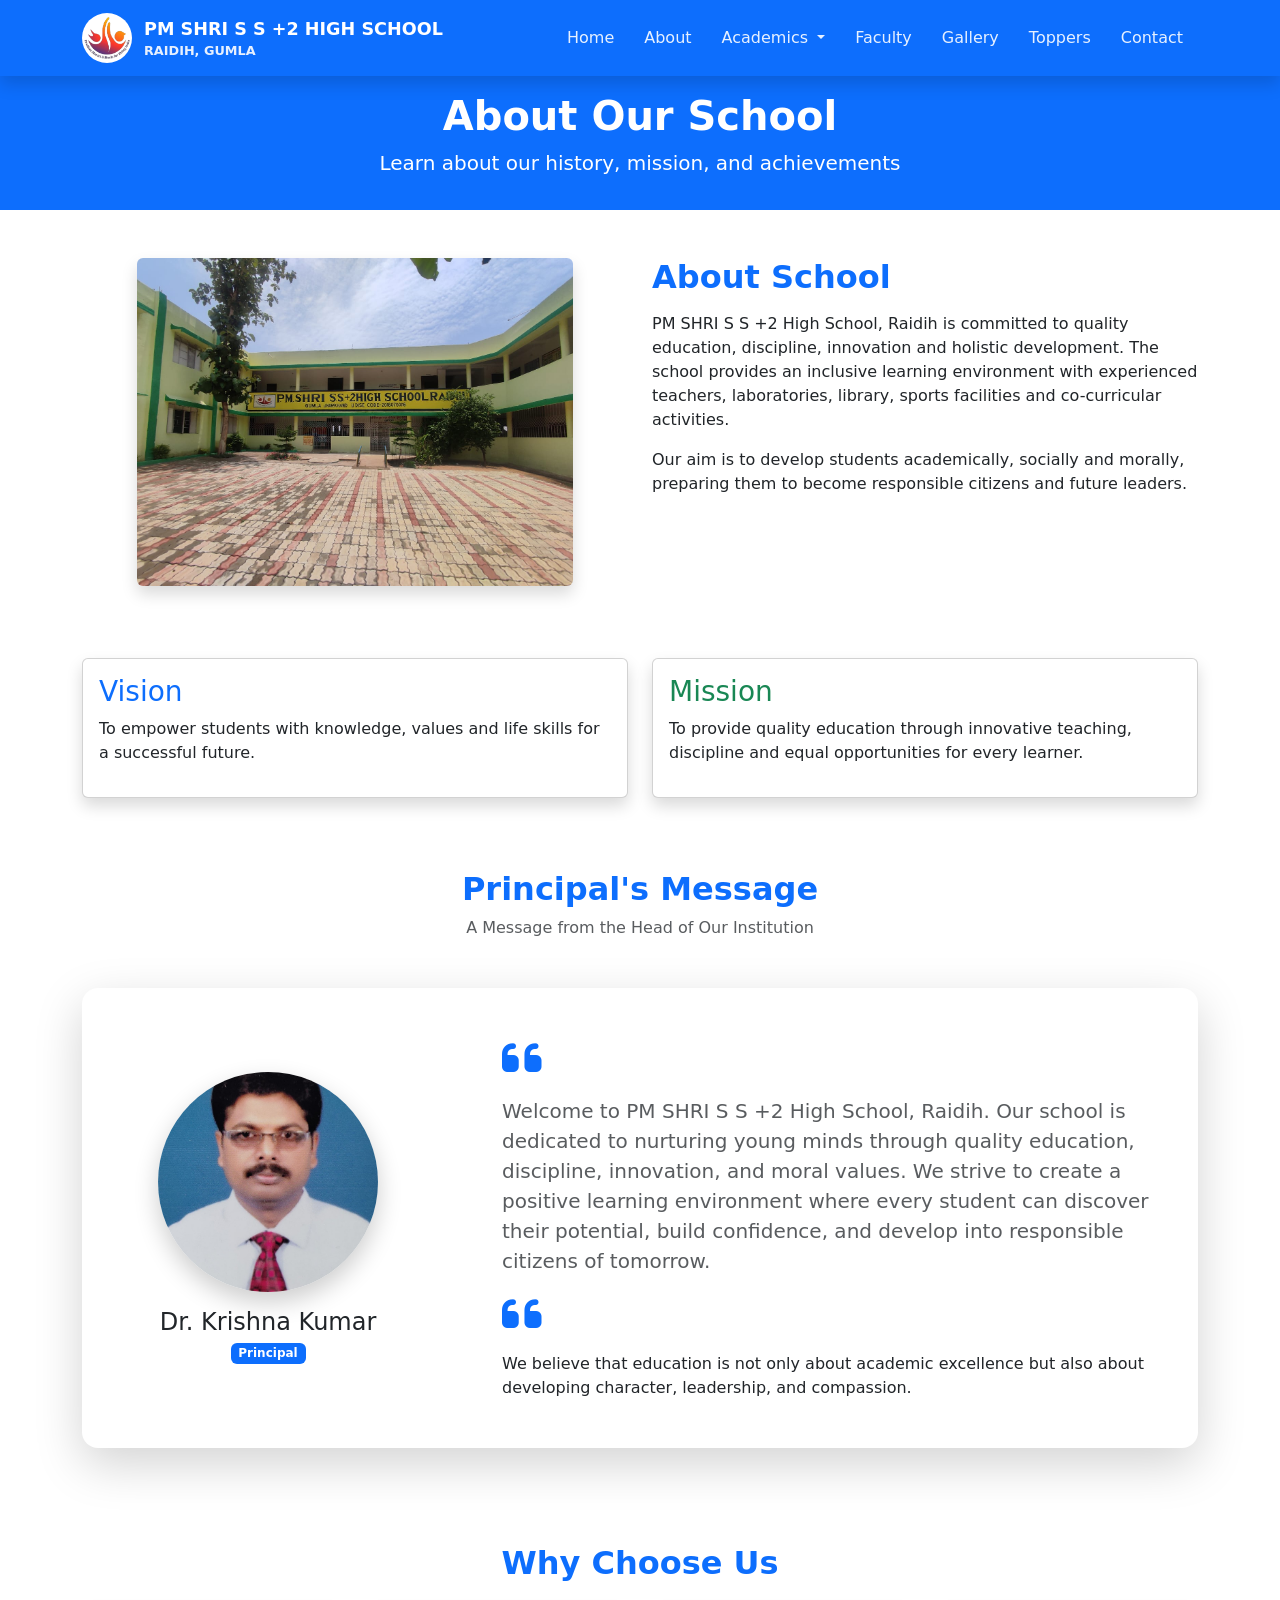
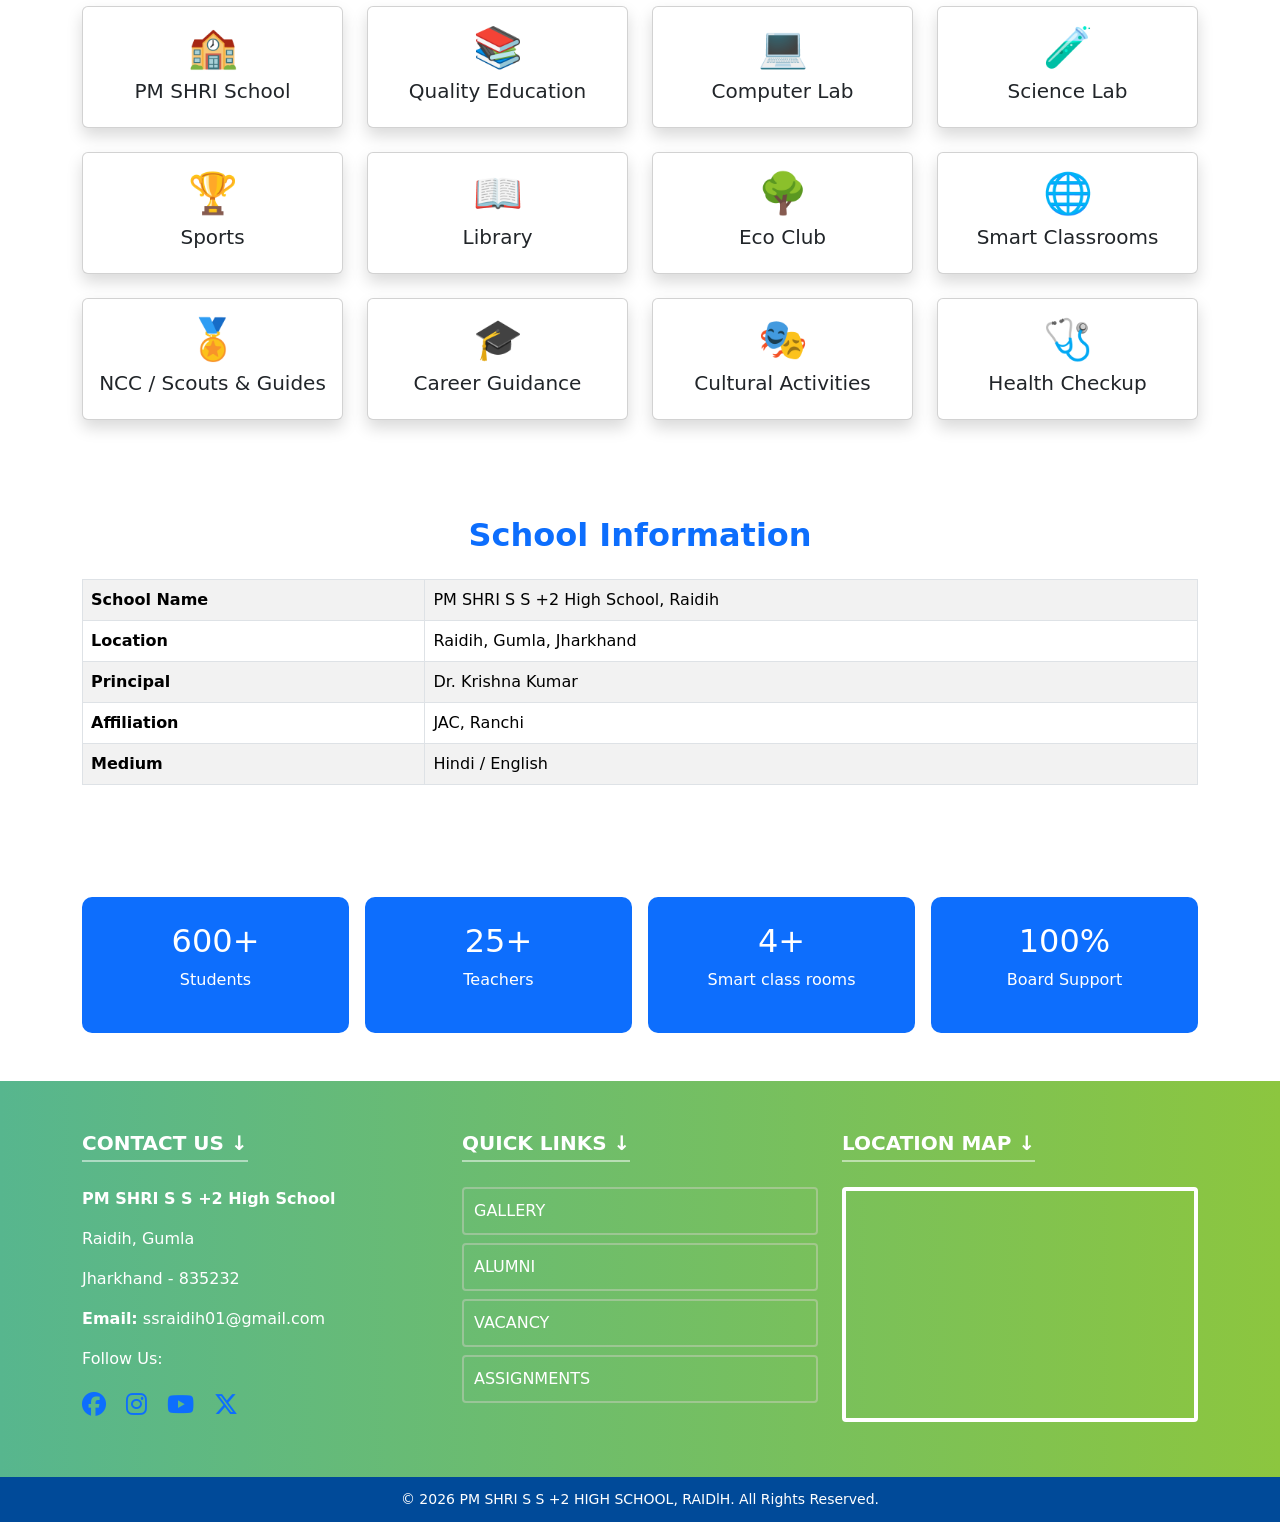
==== about.html @ f0190d41 "Add files via upload First upload of school website" ====
<!DOCTYPE html>
<html lang="en">

<head>
    <meta charset="UTF-8">
    <meta name="viewport" content="width=device-width, initial-scale=1.0">
    <title>About Our School | PM SHRI S S +2 High School Raidih</title>

    <!-- Bootstrap CSS -->
    <link href="https://cdn.jsdelivr.net/npm/bootstrap@5.3.2/dist/css/bootstrap.min.css" rel="stylesheet">

    <!-- Font Awesome for icons -->
    <link rel="stylesheet" href="https://cdnjs.cloudflare.com/ajax/libs/font-awesome/6.5.0/css/all.min.css">

    <!-- Custom CSS -->
    <link rel="stylesheet" href="css/about.css">
</head>

<body>

    <!-- Navbar placeholder -->
    <div id="navbar"></div>

    <!-- Page Header -->
    <section class="bg-primary text-white text-center py-3">
        <div class="container">
            <h1 class="fw-bold">About Our School</h1>
            <p class="lead">Learn about our history, mission, and achievements</p>
        </div>
    </section>

    <!-- About Content -->
 
<div class="container py-5">
    <div class="row align-items-start g-4">

        <!-- Image -->
        <div class="col-lg-6 text-center">
            <img src="/images/1.jpeg"
                 class="img-fluid rounded shadow about-img"
                 alt="About School" >
        </div>

        <!-- About Content -->
        <div class="col-lg-6">
            <h2 class="section-title mb-3">About School</h2>

            <p class="mb-3">
                PM SHRI S S +2 High School, Raidih is committed to quality education,
                discipline, innovation and holistic development. The school provides
                an inclusive learning environment with experienced teachers,
                laboratories, library, sports facilities and co-curricular activities.
            </p>

            <p>
                Our aim is to develop students academically, socially and morally,
                preparing them to become responsible citizens and future leaders.
            </p>
        </div>

    </div>
</div>

        <div class="container py-4">
            <div class="row g-4">
                <div class="col-md-6">
                    <div class="card h-100 shadow">
                        <div class="card-body">
                            <h3 class="text-primary">Vision</h3>
                            <p>To empower students with knowledge, values and life skills for a successful future.</p>
                        </div>
                    </div>
                </div>
                <div class="col-md-6">
                    <div class="card h-100 shadow">
                        <div class="card-body">
                            <h3 class="text-success">Mission</h3>
                            <p>To provide quality education through innovative teaching, discipline and equal
                                opportunities for every learner.</p>
                        </div>
                    </div>
                </div>
            </div>
        </div>
       


<section class="container py-5">

    <div class="text-center mb-5">
        <h2 class="section-title fw-bold">Principal's Message</h2>
        <p class="text-muted">A Message from the Head of Our Institution</p>
    </div>

    <div class="card border-0 shadow-lg rounded-4 overflow-hidden">

        <div class="row g-0 align-items-center">

            <!-- Principal Photo -->
            <div class="col-lg-4 text-center  py-4">

                <img src="images/Principal.jpeg"
                    class="principal-img"
                    alt="Principal">

                <h4 class="mt-3 mb-1">Dr. Krishna Kumar</h4>

                <span class="badge bg-primary ">
                    Principal
                </span>

            </div>

            <!-- Message -->
            <div class="col-lg-8">

                <div class="card-body p-5">

                    <i class="fa-solid fa-quote-left quote-icon"></i>

                    <p class="lead text-muted">

                        Welcome to PM SHRI S S +2 High School, Raidih.

                        Our school is dedicated to nurturing young minds through
                        quality education, discipline, innovation, and moral values.
                        We strive to create a positive learning environment where
                        every student can discover their potential, build confidence,
                        and develop into responsible citizens of tomorrow.

                    </p>
                    <i class="fa-solid fa-quote-left quote-icon"></i>

                    <p class="mb-0">

                        We believe that education is not only about academic excellence
                        but also about developing character, leadership, and compassion.

                    </p>

                </div>

            </div>

        </div>

    </div>

</section>



        <div class="container py-5">
            <h2 class="section-title text-center mb-4">Why Choose Us</h2>
            <div class="row g-4">
                 <div class="col-md-3">
                    <div class="card icon-card shadow text-center">
                        <div class="card-body">
                            <h1>🏫</h1>
                            <h5>PM SHRI School</h5>
                        </div>
                    </div>
                </div>
                <div class="col-md-3">
                    <div class="card icon-card shadow text-center">
                        <div class="card-body">
                            <h1>📚</h1>
                            <h5>Quality Education</h5>
                        </div>
                    </div>
                </div>
                <div class="col-md-3">
                    <div class="card icon-card shadow text-center">
                        <div class="card-body">
                            <h1>💻</h1>
                            <h5>Computer Lab</h5>
                        </div>
                    </div>
                </div>
                <div class="col-md-3">
                    <div class="card icon-card shadow text-center">
                        <div class="card-body">
                            <h1>🧪</h1>
                            <h5>Science Lab</h5>
                        </div>
                    </div>
                </div>
                <div class="col-md-3">
                    <div class="card icon-card shadow text-center">
                        <div class="card-body">
                            <h1>🏆</h1>
                            <h5>Sports</h5>
                        </div>
                    </div>
                </div>

                <div class="col-md-3">
                    <div class="card icon-card shadow text-center">
                        <div class="card-body">
                            <h1>📖</h1>
                    <h5>Library</h5>
                        </div>
                    </div>
                </div><div class="col-md-3">
                    <div class="card icon-card shadow text-center">
                        <div class="card-body">
                            <h1>🌳</h1>
                    <h5>Eco Club</h5>
                        </div>
                    </div>
                </div><div class="col-md-3">
                    <div class="card icon-card shadow text-center">
                        <div class="card-body">
                            <h1>🌐</h1>
                    <h5>Smart Classrooms</h5> 
                        </div>
                    </div>
                </div>
                <div class="col-md-3">
                    <div class="card icon-card shadow text-center">
                        <div class="card-body">
                            <h1>🏅</h1>
                    <h5>NCC / Scouts & Guides</h5>
                        </div>
                    </div>
                </div><div class="col-md-3">
                    <div class="card icon-card shadow text-center">
                        <div class="card-body">
                            <h1>🎓</h1>
                    <h5>Career Guidance</h5> 
                        </div>
                    </div>
                </div><div class="col-md-3">
                    <div class="card icon-card shadow text-center">
                        <div class="card-body">
                            <h1>🎭</h1>
                    <h5>Cultural Activities</h5>
                        </div>
                    </div>
                </div><div class="col-md-3">
                    <div class="card icon-card shadow text-center">
                        <div class="card-body">
                             <h1>🩺</h1>
                    <h5>Health Checkup</h5>
                        </div>
                    </div>
                </div>
            </div>
        </div>
        <div class="container py-5">
            <h2 class="section-title text-center mb-4">School Information</h2>
            <table class="table table-bordered table-striped">
                <tr>
                    <th>School Name</th>
                    <td>PM SHRI S S +2 High School, Raidih</td>
                </tr>
                <tr>
                    <th>Location</th>
                    <td>Raidih, Gumla, Jharkhand</td>
                </tr>
                <tr>
                    <th>Principal</th>
                    <td>Dr. Krishna Kumar</td>
                </tr>
                <tr>
                    <th>Affiliation</th>
                    <td>JAC, Ranchi</td>
                </tr>
                <tr>
                    <th>Medium</th>
                    <td>Hindi / English</td>
                </tr>
            </table>
        </div>
        <div class="container py-5">
            <div class="row text-center g-3">
                <div class="col-md-3">
                    <div class="counter">
                        <h2>600+</h2>
                        <p>Students</p>
                    </div>
                </div>
                <div class="col-md-3">
                    <div class="counter">
                        <h2>25+</h2>
                        <p>Teachers</p>
                    </div>
                </div>
                <div class="col-md-3">
                    <div class="counter">
                        <h2>4+</h2>
                        <p>Smart class rooms</p>
                    </div>
                </div>
                <div class="col-md-3">
                    <div class="counter">
                        <h2>100%</h2>
                        <p>Board Support</p>
                    </div>
                </div>
            </div>
        </div>
       





    <!-- Footer placeholder -->
    <div id="footer"></div>

    <!-- Bootstrap JS -->
    <script src="https://cdn.jsdelivr.net/npm/bootstrap@5.3.2/dist/js/bootstrap.bundle.min.js"></script>

    <!-- Custom JS -->
    <script src="js/script.js"></script>

</body>

</html>
---- css/about.css ----
body {
    font-family: Arial, sans-serif;
    background:#ffffff;
    
}

.hero {
    background: linear-gradient(rgba(0, 0, 0, .6), rgba(0, 0, 0, .6)), url('/images/1.jpeg') center/cover;
    height: 380px;
    color: #fff;
    display: flex;
    align-items: center;
    justify-content: center;
    text-align: center
}

.section-title {
    font-weight: 700;
    color: #0d6efd
}

.about-img{
    width:80%;
    max-width:fit-content;
    height:auto;
    object-fit:cover;
    border-radius:12px;
}

/* css */
.section-title{
    color:#0d6efd;
    font-weight:700;
}

.principal-img{
    width:220px;
    height:220px;
    object-fit:cover;
    border-radius:50%;
    box-shadow:0 10px 25px rgba(0,0,0,.2);
}

.quote-icon{
    font-size:45px;
    color:#0d6efd;
    margin-bottom:15px;
}

.icon-card {
    transition: transform 0.4s ease, box-shadow 0.4s ease;
}


.icon-card:hover {
    transform: translateY(-5px);
    box-shadow: 0 12px 25px rgba(0, 0, 0, 0.15);
}

.counter {
    background: #0d6efd;
    color: #fff;
    border-radius: 10px;
    padding: 25px
}

footer {
    background: #212529;
    color: #fff;
    padding: 20px
}
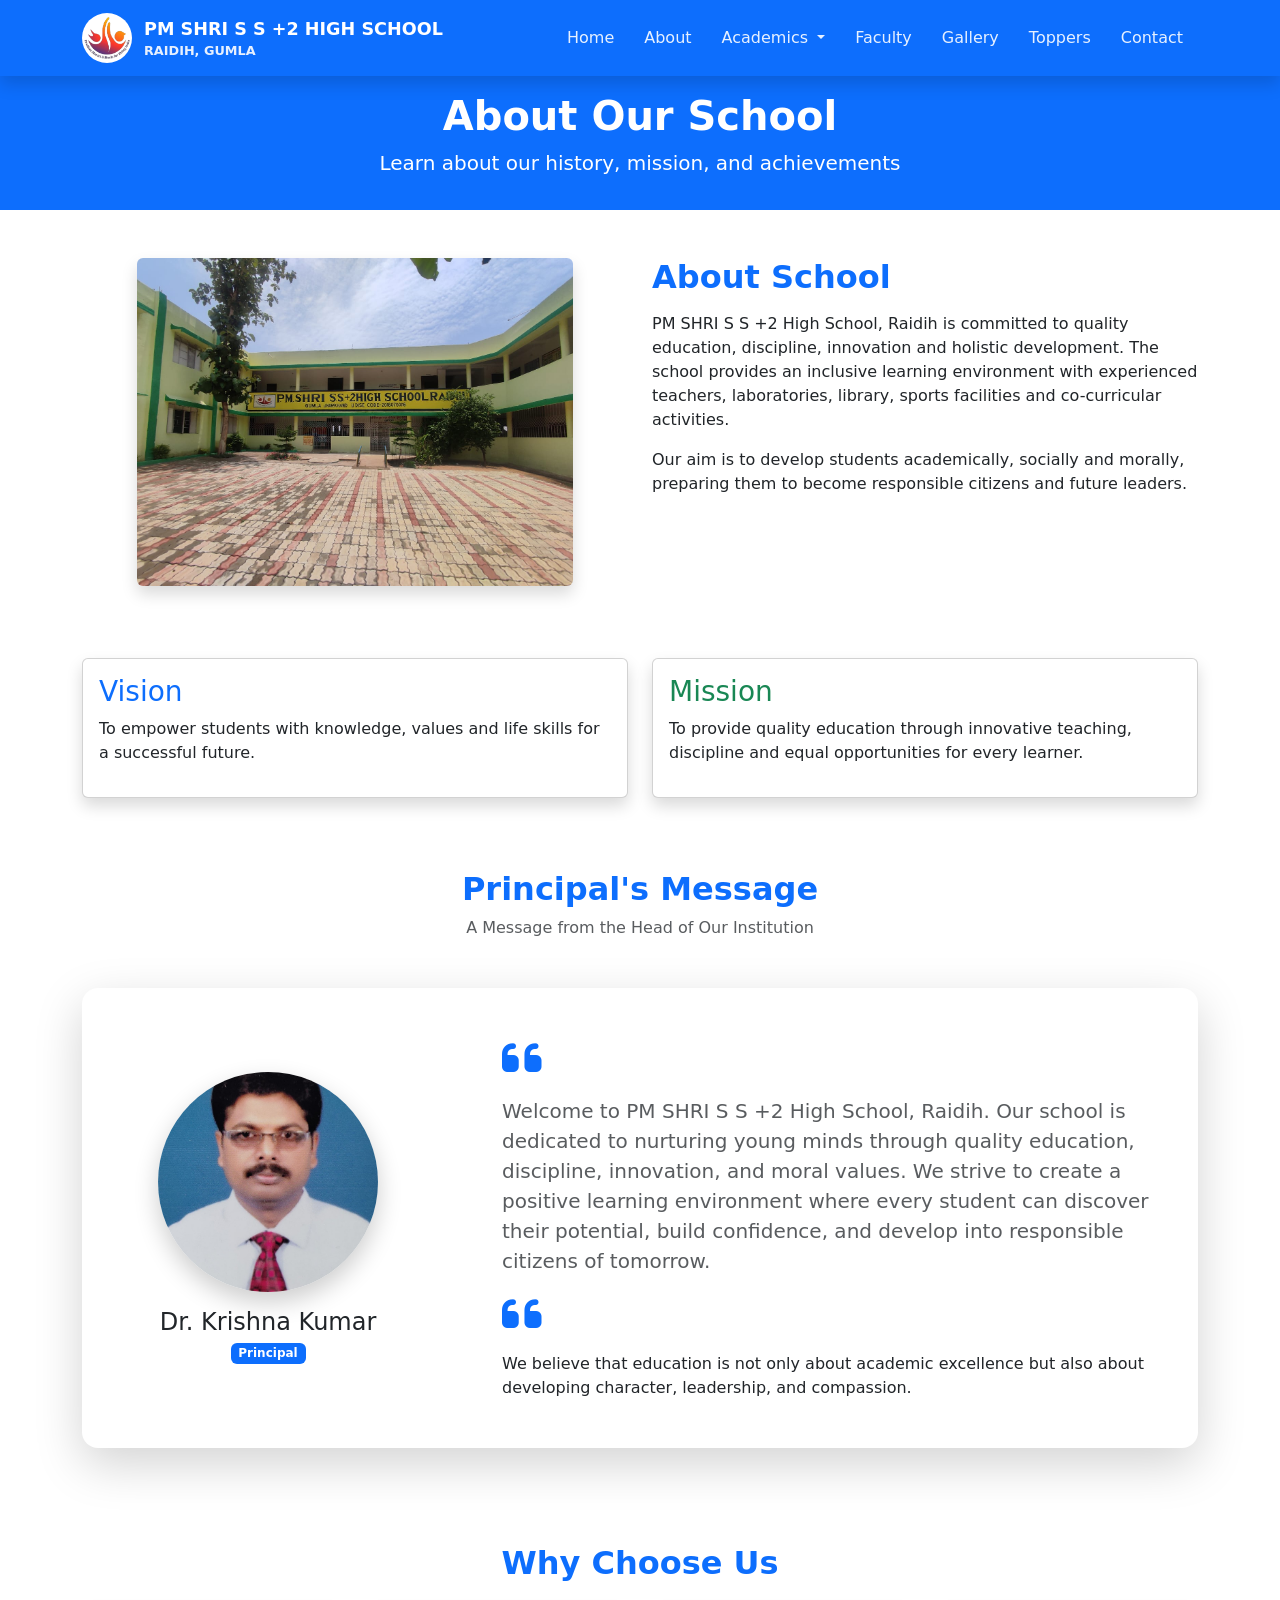
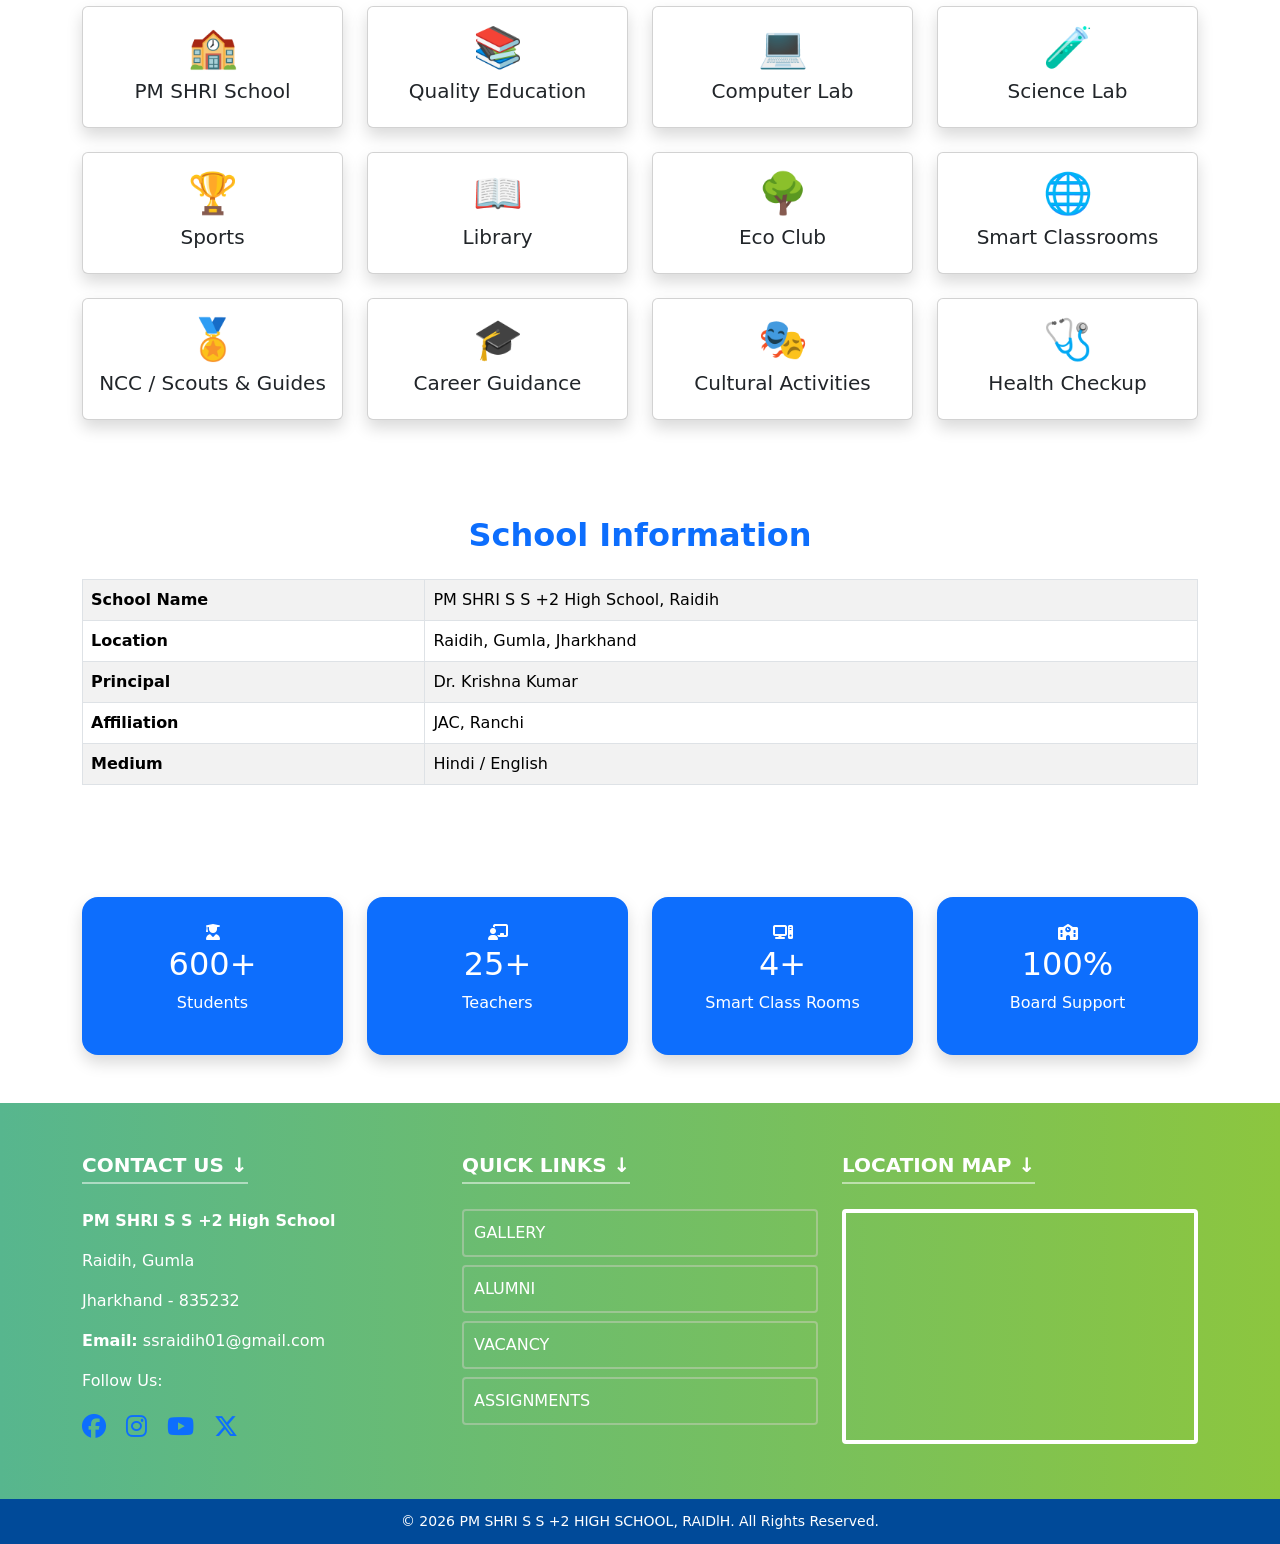
==== commit 7c52706b: "Update about.html" ====
--- a/about.html
+++ b/about.html
@@ -36,7 +36,7 @@
 
         <!-- Image -->
         <div class="col-lg-6 text-center">
-            <img src="/images/1.jpeg"
+            <img src="images/1.jpeg"
                  class="img-fluid rounded shadow about-img"
                  alt="About School" >
         </div>
@@ -272,34 +272,48 @@
                 </tr>
             </table>
         </div>
-        <div class="container py-5">
-            <div class="row text-center g-3">
-                <div class="col-md-3">
-                    <div class="counter">
-                        <h2>600+</h2>
-                        <p>Students</p>
-                    </div>
-                </div>
-                <div class="col-md-3">
-                    <div class="counter">
-                        <h2>25+</h2>
-                        <p>Teachers</p>
-                    </div>
-                </div>
-                <div class="col-md-3">
-                    <div class="counter">
-                        <h2>4+</h2>
-                        <p>Smart class rooms</p>
-                    </div>
-                </div>
-                <div class="col-md-3">
-                    <div class="counter">
-                        <h2>100%</h2>
-                        <p>Board Support</p>
-                    </div>
-                </div>
-            </div>
-        </div>
+<div class="container py-5">
+
+    <div class="row text-center g-4">
+
+        <div class="col-lg-3 col-md-6 col-6">
+            <div class="counter shadow rounded-4 p-4 h-100">
+                <i class="fa-solid fa-user-graduate"></i>
+                <h2>600+</h2>
+                <p>Students</p>
+            </div>
+        </div>
+
+
+        <div class="col-lg-3 col-md-6 col-6">
+            <div class="counter shadow rounded-4 p-4 h-100">
+                <i class="fa-solid fa-chalkboard-user"></i>
+                <h2>25+</h2>
+                <p>Teachers</p>
+            </div>
+        </div>
+
+
+        <div class="col-lg-3 col-md-6 col-6">
+            <div class="counter shadow rounded-4 p-4 h-100">
+                <i class="fa-solid fa-computer"></i>
+                <h2>4+</h2>
+                <p>Smart Class Rooms</p>
+            </div>
+        </div>
+
+
+        <div class="col-lg-3 col-md-6 col-6">
+            <div class="counter shadow rounded-4 p-4 h-100">
+                <i class="fa-solid fa-school"></i>
+                <h2>100%</h2>
+                <p>Board Support</p>
+            </div>
+        </div>
+
+    </div>
+
+</div>
        
 
 
@@ -317,4 +331,4 @@
 
 </body>
 
-</html>+</html>
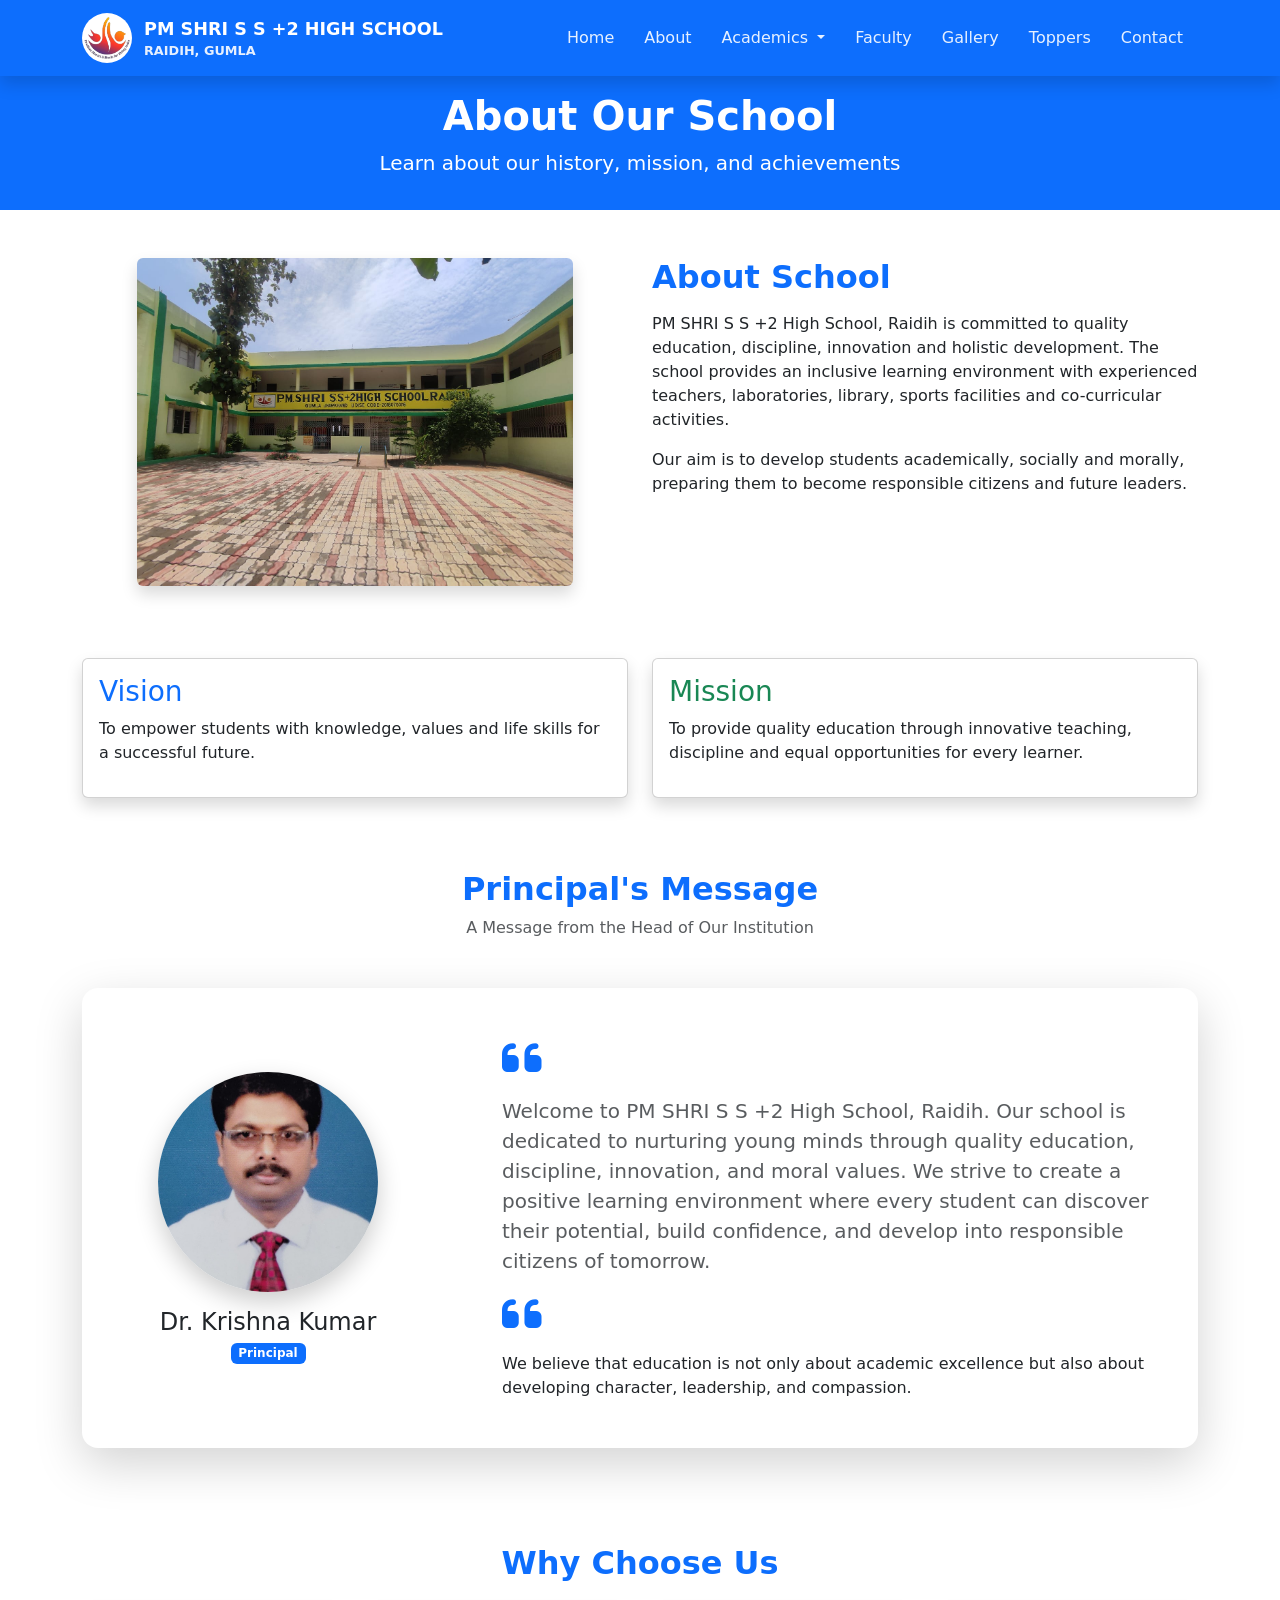
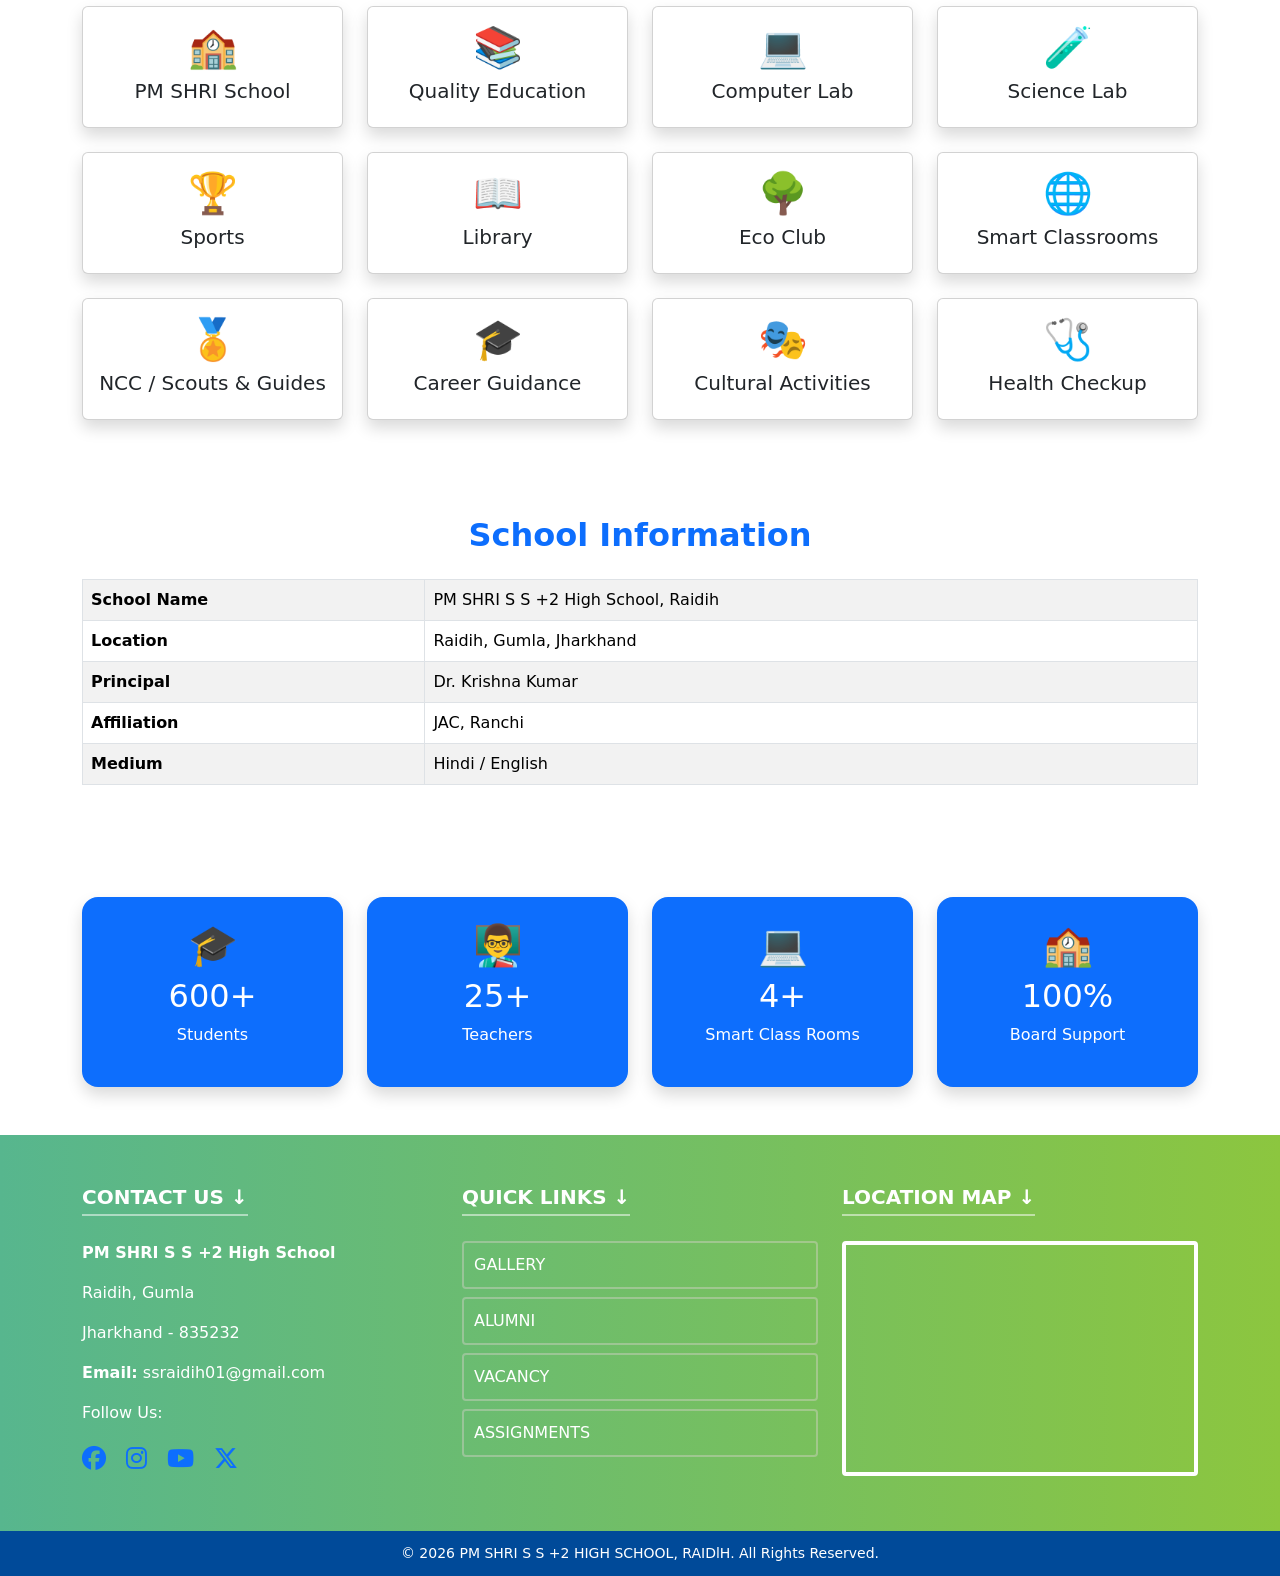
==== commit 30f26027: "Update about.html" ====
--- a/about.html
+++ b/about.html
@@ -278,7 +278,7 @@
 
         <div class="col-lg-3 col-md-6 col-6">
             <div class="counter shadow rounded-4 p-4 h-100">
-                <i class="fa-solid fa-user-graduate"></i>
+                <h1>🎓</h1>
                 <h2>600+</h2>
                 <p>Students</p>
             </div>
@@ -287,7 +287,7 @@
 
         <div class="col-lg-3 col-md-6 col-6">
             <div class="counter shadow rounded-4 p-4 h-100">
-                <i class="fa-solid fa-chalkboard-user"></i>
+                <h1>👨‍🏫</h1>
                 <h2>25+</h2>
                 <p>Teachers</p>
             </div>
@@ -296,7 +296,7 @@
 
         <div class="col-lg-3 col-md-6 col-6">
             <div class="counter shadow rounded-4 p-4 h-100">
-                <i class="fa-solid fa-computer"></i>
+                <h1>💻</h1>
                 <h2>4+</h2>
                 <p>Smart Class Rooms</p>
             </div>
@@ -305,7 +305,7 @@
 
         <div class="col-lg-3 col-md-6 col-6">
             <div class="counter shadow rounded-4 p-4 h-100">
-                <i class="fa-solid fa-school"></i>
+                <h1>🏫</h1>
                 <h2>100%</h2>
                 <p>Board Support</p>
             </div>
